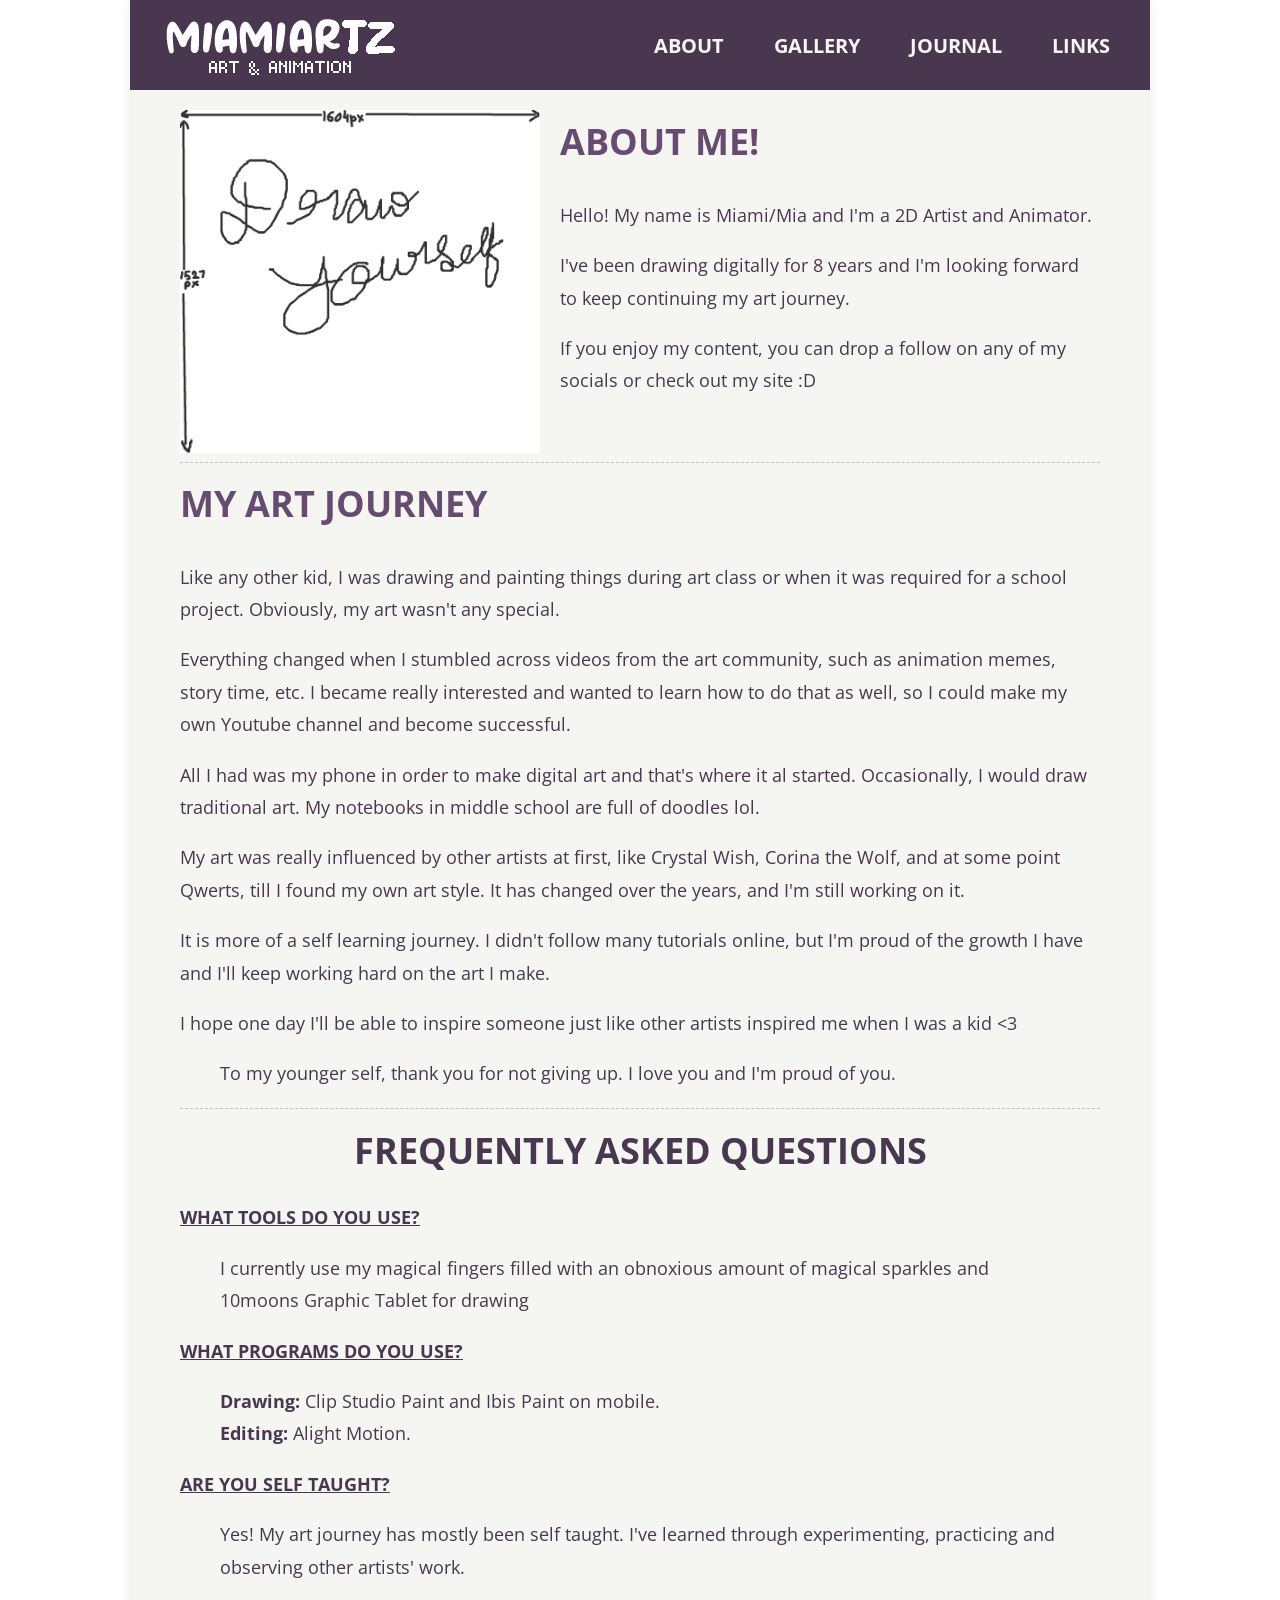
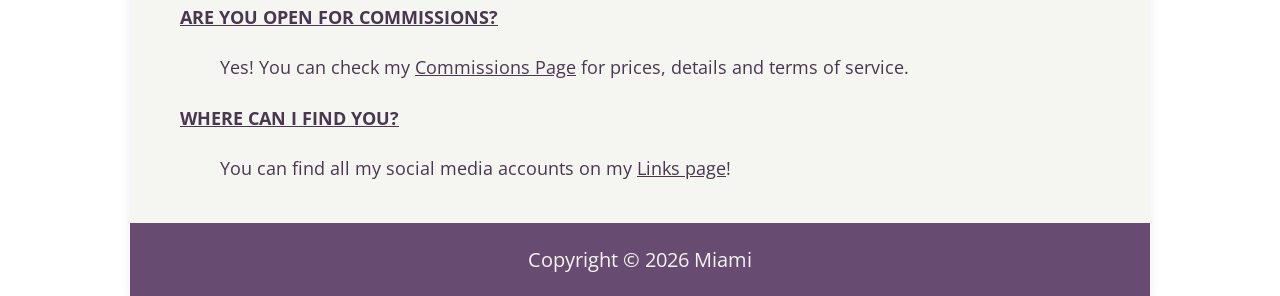
==== about.html @ d81c3675 "about page done" ====
<!DOCTYPE html>
<html>
    <head>
        <meta charset="UTF-8">
        <meta name="viewport" content="width=device-width, initial-scale=1">
        <link rel="stylesheet" type="text/css" href="style.css">
        <link rel="preconnect" href="https://fonts.googleapis.com">
        <link rel="preconnect" href="https://fonts.gstatic.com" crossorigin>
        <link href="https://fonts.googleapis.com/css2?family=Open+Sans:ital,wght@0,300..800;1,300..800&family=Playpen+Sans:wght@100..800&display=swap" rel="stylesheet">
        <link rel="icon" type="image/x-icon" href="favicon.png">
        <meta name="description" content="Get to know Miami, a 2D Artist and Animator. Read about her art journey, inspirations, tools and creative process.">
        <title>About: Miami</title>
    </head>
    <body>
        <div id="sitecanvas">
            <nav>
                <div class="logo">
                    <a href="index.html">
                        <img src="assets/logos/site_logo.png" alt="Miami">
                    </a>
                </div>
                <ul id="menulist">
                    <li><a href="about.html">ABOUT</a></li>
                    <li><a href="gallery.html">GALLERY</a></li>
                    <li><a href="blog.html">JOURNAL</a></li>
                    <li><a href="links.html">LINKS</a></li>
                </ul>
                <div class="menu-icon">
                    <img src="assets/icons/menu_icon.png" alt="Menu" onclick="toggleMenu()">
                </div>
                <script>
                    let menulist = document.getElementById("menulist");
                    menulist.style.maxHeight = "0px";
                    function toggleMenu() {
                        if (menulist.style.maxHeight == "0px") {
                            menulist.style.maxHeight = "360px";
                        }
                        else {
                            menulist.style.maxHeight = "0px";
                        }
                    }
                </script>
            </nav>
            <div class="pagecanvas">
                <div class="pagecontent">
                    <div class="aboutflexbox">
                        <div class="authorimage">
                            <img src="assets/author.jpg" alt="Miami's persona">
                        </div>
                        <div class="aboutsection">
                            <h1 class="bigheader">ABOUT ME!</h1>
                            <p class="underheader">
                                Hello! My name is Miami/Mia and I'm a 2D Artist and Animator.
                            </p>
                            <p>
                                I've been drawing digitally for 8 years and I'm looking forward to keep continuing my art journey.
                            </p>
                            <p>
                                If you enjoy my content, you can drop a follow on any of my socials or check out my site :D
                            </p>
                        </div>
                    </div>
                    <hr>
                    <h1 class="bigheader">MY ART JOURNEY</h1>
                    <p>
                        Like any other kid, I was drawing and painting things during art class or when it was required for a school project. Obviously, my art wasn't any special.
                    </p>
                    <p>
                        Everything changed when I stumbled across videos from the art community, such as animation memes, story time, etc. I became really interested and wanted to learn how to do that as well, so I could make my own Youtube channel and become successful.
                    </p>
                    <p>
                        All I had was my phone in order to make digital art and that's where it al started. Occasionally, I would draw traditional art. My notebooks in middle school are full of doodles lol.
                    </p>
                    <p>
                        My art was really influenced by other artists at first, like Crystal Wish, Corina the Wolf, and at some point Qwerts, till I found my own art style. It has changed over the years, and I'm still working on it.
                    </p>
                    <p>
                        It is more of a self learning journey. I didn't follow many tutorials online, but I'm proud of the growth I have and I'll keep working hard on the art I make.
                    </p>
                    <p>
                        I hope one day I'll be able to inspire someone just like other artists inspired me when I was a kid &lt;3
                    </p>
                    <blockquote>
                        To my younger self, thank you for not giving up. I love you and I'm proud of you.
                    </blockquote>
                    <hr>
                    <h1 id="faqheader">FREQUENTLY ASKED QUESTIONS</h1>
                    <p><u><b>WHAT TOOLS DO YOU USE?</b></u></p>
                    <blockquote>
                        I currently use my magical fingers filled with an obnoxious amount of magical sparkles and 10moons Graphic Tablet for drawing
                    </blockquote>
                    <p><u><b>WHAT PROGRAMS DO YOU USE?</b></u></p>
                    <blockquote>
                        <b>Drawing:</b> Clip Studio Paint and Ibis Paint on mobile.
                        <br>
                        <b>Editing:</b> Alight Motion.
                    </blockquote>
                    <p><u><b>ARE YOU SELF TAUGHT?</b></u></p>
                    <blockquote>
                        Yes! My art journey has mostly been self taught. I've learned through experimenting, practicing and observing other artists' work.
                    </blockquote>
                    <p><u><b>ARE YOU OPEN FOR COMMISSIONS?</b></u></p>
                    <blockquote>
                        Yes! You can check my <a href="commissions.html">Commissions Page</a> for prices, details and terms of service.
                    </blockquote>
                    <p><u><b>WHERE CAN I FIND YOU?</b></u></p>
                    <blockquote>
                        You can find all my social media accounts on my <a href="links.html">Links page</a>!
                    </blockquote>
                </div>
            </div>
            <footer>
                <div id="footer">
                    <p>Copyright © 2026 Miami</p>
                </div>
            </footer>
        </div>
    </body>
</html>
---- style.css ----
:root{
    --main-bg: #F5F5F2;
    --secondary-bg: #DAD6DE;
    --muted-mauve: #A88CA9;
    --deep-plum: #674B70;
    --pink-accent: #CF91A5;
    --light-pink: #E8C5D0;
    --soft-plum: #89718F;
    --dark-plum: #49364F;
    --soft-border: #C5B8C8;
}

html{
    background-repeat: repeat;
}

#sitecanvas {
    max-width: 1020px;
    margin: 0 auto;
    box-shadow: 0 3px 3px 0 #674B7020, 0 3px 6px 0 #32311933;
}

body{
    margin: 0px;
    font-family: 'Open Sans', sans-serif;
}

a{
    color: var(--dark-plum);
}

a:hover{
    color: var(--pink-accent);
}

nav{
    padding: 10px 40px 10px 30px;
    display: flex;
    align-items: center;
    justify-content: space-between;
    background: var(--dark-plum);
    position: relative;
    height: 70px;
    font-size: 20px;
    font-weight: 700;
}

nav ul{
    display: flex;
    gap: 50px;
    align-items: center;
}

nav ul li{
    list-style-type: none;
}

nav ul li a{
    text-decoration: none;
    color: var(--main-bg);
}

nav ul li a:hover{
    text-decoration: none;
    color: var(--light-pink);
}

hr{
    border: 1px dashed var(--soft-border);
}

h3{
    color: var(--dark-plum);
}

.menu-icon{
    display: none;
}

.menu-icon img{
    height: 38px;
}

#menulist{
    transition: all 0.2s;
}

.pagecanvas{
    background-color: var(--main-bg);
    width: 100%;
}

.pagecontent {
    display: block;
    font-size: 18px;
    line-height: 1.8;
    padding: 20px 50px;
    color: var(--dark-plum);
}

.welcomeflexbox{
    display: flex;
    align-items: center;
}

.flexboxtwo{
    flex-direction: column;
    display: flex;
}

.welcomesection{
    width: 50%;
}

.welcomeimg{
    width: 50%;
}

.welcomeimg img{
    max-width: 100%;
}

.socialmedialist img{
    max-height: 30px;
    padding-right: 18px;
}

.socialmedialist{
    padding: 7px 0px 10px 0px;
}

.underheader{
    margin: 0px 0px 18px 0px;
}

.newsheader{
    text-align: center;
    margin: 10px 0px;
    color: var(--pink-accent);
}

.blogheader{
    font-size: 50px;
    margin: 0px;
    color: var(--deep-plum);
}

.aboutflexbox{
    display: flex;
}

.aboutsection{
    width: 60%;
    padding-left: 20px;
}

.authorimage{
    width: 40%;
    display: flex;
    justify-content: center;
    align-items: center;
}

.authorimage img{
    max-width: 100%;
}

#faqheader{
    text-align: center;
    margin: 10px 0px;
}

.flexboxstamps{
    display: flex;
    justify-content: center;
    align-items: center;
}

.artbox{
    display: flex;
    flex-direction: row;
    justify-content: space-between;
}

.artbox .artcolumn{
    display: flex;
    flex-direction: column;
    width: 49%;
}

.artbox .artcolumn img{
    width: 100%;
    padding-bottom: 14px;
}

.metanotes{
    margin: 0px;
    color: var(--soft-plum);
}

.blogheading{
    margin: 0px 0px 5px 0px;
}

.youtubevideo{
    overflow: hidden;
    padding-bottom: 56.25%;
    position: relative;
    height: 0;
}

.bigheader {
    color: var(--deep-plum);
    margin-top: 0;
}

.youtubevideo iframe{
    left: 0;
    right: 0;
    height: 100%;
    width: 100%;
    position: absolute;
}

.blogcushion{
    height: 20px;
}

.reccheading{
    color: var(--deep-plum);
}

.blogpostnotice{
    color: var(--soft-plum);
}

.blogimages_fullpost{
    left: 0;
    right: 0;
    height: 100%;
    width: 100%;
}

.linkheaders{
    color: var(--deep-plum);
}

.linkregulartext{
    margin: 0px;
}

#footer{
    text-align: center;
    color: var(--main-bg);
    background-color: var(--deep-plum);
    padding: 3px;
    font-size: 20px;
}

.artbooktitle{
  margin:0px;
  color:var(--dark-plum);
}

.brushicon img{
  width:125px ;
}

.lastupdatenotice{
  color: var(--soft-plum);
}

nav ul li a{
    transition: color 0.2s ease;
}

a{
    transition: color 0.2s ease;
}

hr{
    border: 0;
    border-top: 1px dashed var(--soft-border);
}

.socialmedialist img{
    transition: transform 0.2s ease;
}

.socialmedialist img:hover{
    transform: translateY(-3px);
}

#sitecanvas{
    box-shadow: 0 3px 8px #674B7020;
}

@media (max-width:880px) {
    nav ul{
        position: absolute;
        top: 70px;
        left: 0px;
        right: 0px;
        flex-direction: column;
        text-align: center;
        background: var(--deep-plum);
        gap: 0;
        overflow: hidden;
        padding: 0px;
    }
    nav ul li{
        padding: 20px;
    }
    .menu-icon{
        display: block;
    }
    .welcomeflexbox{
        flex-direction: column;
    }
    .welcomesection{
    width: 100%;
    }
    .welcomeimg{
        width: auto;
    }
    .aboutflexbox{
        flex-direction: column;
    }
    .aboutsection{
        width: auto;
        padding-left: 0px;
    }
    .bigheader{
        text-align: center;
    }
    .authorimage{
        text-align: center;
        width: auto;
        padding-top: 30px;
    }
    blockquote{
        margin: 18px 0px;
    }
    .artbox{
        flex-direction: column;
    }
    .artbox .artcolumn{
        width: auto;
    }
    .toolsimages{
        width: 100%;
    }
    .lastupdatenotice{
        text-align: center;
    }
}
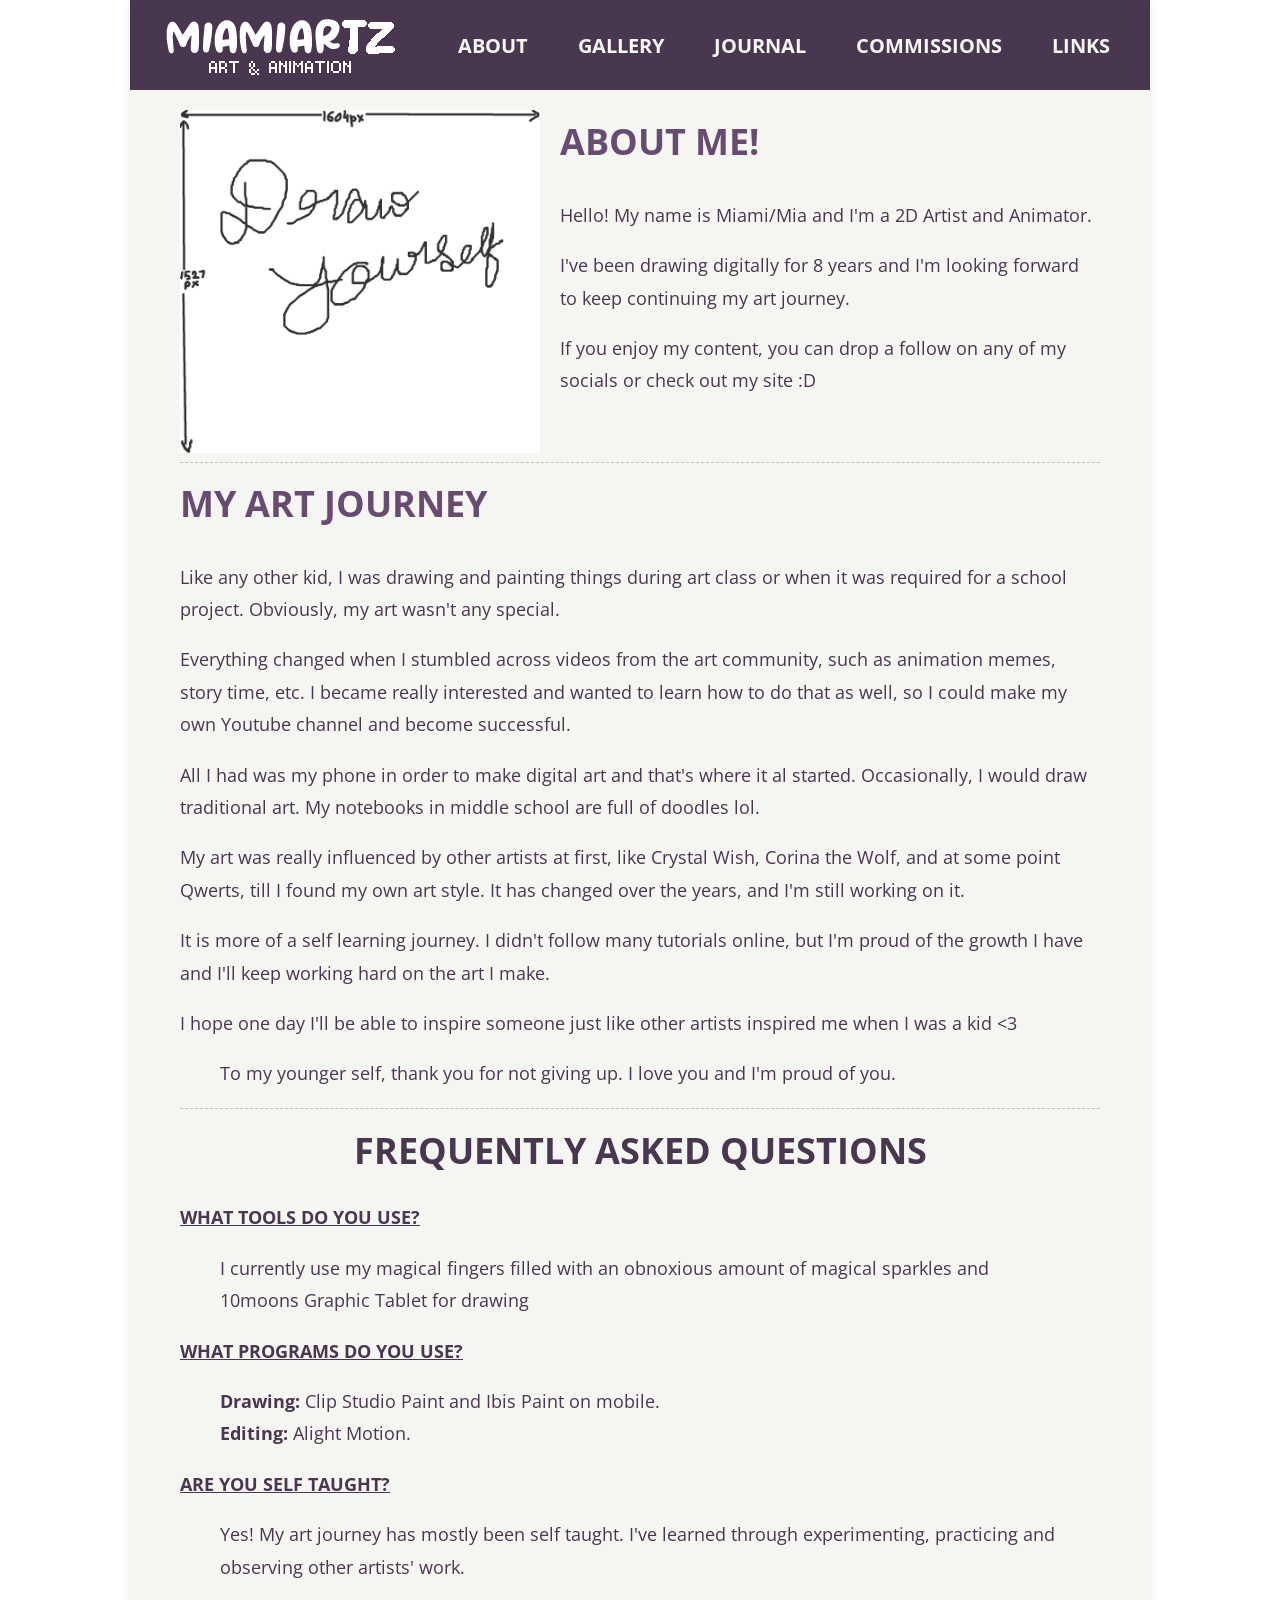
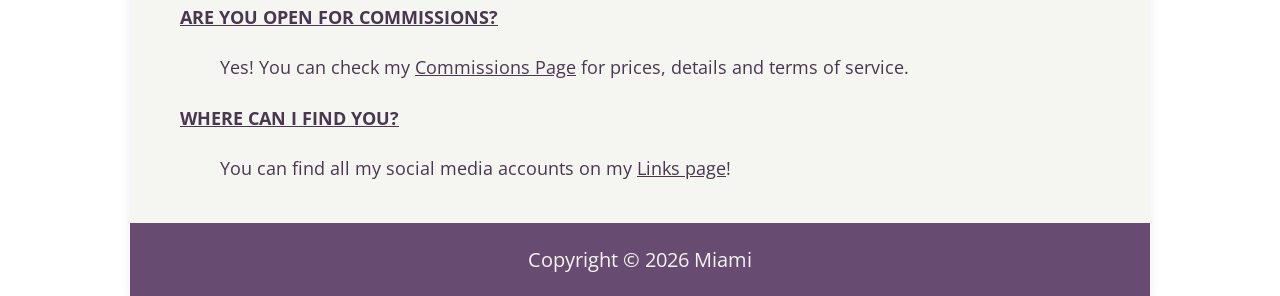
==== commit e0c6fd57: "galery page done" ====
--- a/about.html
+++ b/about.html
@@ -23,6 +23,7 @@
                     <li><a href="about.html">ABOUT</a></li>
                     <li><a href="gallery.html">GALLERY</a></li>
                     <li><a href="blog.html">JOURNAL</a></li>
+                    <li><a href="commissions.html">COMMISSIONS</a></li>
                     <li><a href="links.html">LINKS</a></li>
                 </ul>
                 <div class="menu-icon">
